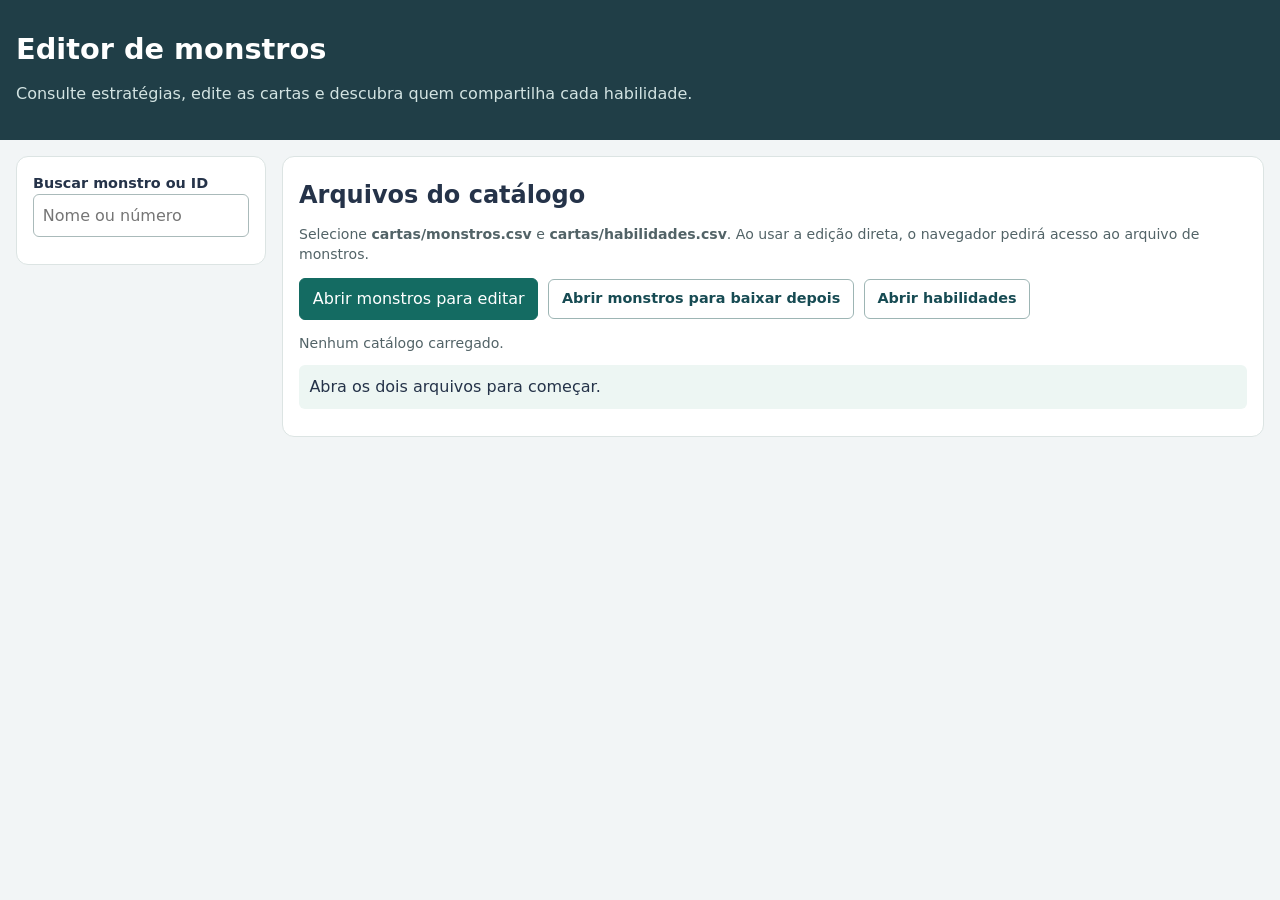
==== editor/monstros.html @ b83f89c7 "Editor de monstros e melhorias pontuais nos monstros" ====
<!doctype html>
<html lang="pt-BR">
<head>
<meta charset="utf-8">
<meta name="viewport" content="width=device-width,initial-scale=1">
<title>Editor de monstros · Catch All</title>
<style>
:root{font-family:system-ui,sans-serif;color:#253349;background:#f2f5f6;line-height:1.45}*{box-sizing:border-box}body{margin:0}header{padding:1.5rem max(1rem,calc((100vw - 1400px)/2));background:#203e47;color:white}h1,h2,h3,p{margin:.3rem 0 .7rem}h1{font-size:1.8rem}header p{color:#d2e3e2}.layout{display:grid;grid-template-columns:250px minmax(0,1fr);gap:1rem;max-width:1400px;margin:1rem auto;padding:0 1rem}aside,section{background:white;border:1px solid #dce4e3;border-radius:12px;padding:1rem;min-width:0}aside{align-self:start;position:sticky;top:1rem;max-height:calc(100vh - 2rem);display:flex;flex-direction:column}.lista{overflow:auto;display:grid;gap:.15rem;margin-top:.7rem}.lista button{text-align:left;border:0;background:transparent;padding:.45rem;border-radius:5px;color:#174b53}.lista button[aria-current=true]{background:#d8efea;font-weight:700}main{display:grid;gap:1rem}.flex{display:flex;gap:.6rem;flex-wrap:wrap;align-items:center}.espaco{justify-content:space-between}.acoes{margin:.8rem 0}.grid{display:grid;grid-template-columns:repeat(auto-fit,minmax(180px,1fr));gap:.75rem}.campo{display:grid;gap:.25rem}.largo{grid-column:1/-1}label{font-weight:600;font-size:.9rem}input,textarea,button{font:inherit}input,textarea{width:100%;border:1px solid #aababa;border-radius:6px;padding:.55rem;color:#20303c;background:white}textarea{min-height:4.4rem;resize:vertical}button,.arquivo{border:1px solid #9db5b4;border-radius:6px;padding:.55rem .8rem;cursor:pointer;background:#fff;color:#174b53}.primario{background:#146b62;color:white;border-color:#146b62}button:disabled{opacity:.45;cursor:not-allowed}.arquivo input{display:none}.nota{font-size:.88rem;color:#526367}.estado{padding:.65rem;background:#edf6f3;border-radius:6px;white-space:pre-wrap}.erro{background:#fff0ec;color:#9b3020}.habilidade{border-top:1px solid #e2e9e7;padding:.8rem 0}.habilidade p{margin:.25rem 0}.links{display:flex;flex-wrap:wrap;gap:.25rem .65rem}a{color:#086b6b}.sutil{color:#607575;font-size:.85rem}.oculto{display:none}@media(max-width:700px){.layout{grid-template-columns:1fr}aside{position:static;max-height:230px}.grid{grid-template-columns:repeat(2,minmax(0,1fr))}header{padding:1rem}}
</style>
</head>
<body>
<header><h1>Editor de monstros</h1><p>Consulte estratégias, edite as cartas e descubra quem compartilha cada habilidade.</p></header>
<div class="layout">
<aside><label for="busca">Buscar monstro ou ID</label><input id="busca" type="search" placeholder="Nome ou número"><nav id="lista" class="lista" aria-label="Monstros"></nav></aside>
<main>
<section>
<h2>Arquivos do catálogo</h2>
<p class="nota">Selecione <strong>cartas/monstros.csv</strong> e <strong>cartas/habilidades.csv</strong>. Ao usar a edição direta, o navegador pedirá acesso ao arquivo de monstros.</p>
<div class="flex acoes"><button id="abrir-direto" class="primario" type="button">Abrir monstros para editar</button><label class="arquivo">Abrir monstros para baixar depois<input id="abrir-monstros" type="file" accept=".csv,text/csv"></label><label class="arquivo">Abrir habilidades<input id="abrir-habilidades" type="file" accept=".csv,text/csv"></label></div>
<p id="arquivos" class="nota">Nenhum catálogo carregado.</p><p id="status" class="estado" role="status" aria-live="polite">Abra os dois arquivos para começar.</p>
</section>
<section id="editor" class="oculto">
<div class="flex espaco"><div><p class="sutil" id="posicao"></p><h2 id="titulo"></h2></div><div class="flex"><button id="anterior" type="button">← Anterior</button><button id="proximo" type="button">Próximo →</button></div></div>
<p class="nota">As alterações permanecem na sessão enquanto você navega. Salve para gravá-las no CSV. Os textos de passivas não alteram automaticamente a lógica do motor.</p>
<form id="formulario" class="grid" autocomplete="off"></form>
<div class="flex acoes"><button id="salvar" class="primario" type="button">Salvar CSV</button><span id="alteracoes" class="nota"></span></div>
<p class="nota">Em melhorias, use <code>habilidade:ID</code> e <code>evolucao:ID</code>, separados por <code>|</code>. Para habilidades inatas, tipos e fraquezas, separe os valores por <code>|</code>. Alterações em IDs e passivas podem exigir mudanças no motor e em outras cartas.</p>
</section>
<section id="painel-habilidades" class="oculto"><h2>Habilidades do monstro</h2><p class="nota">Inclui habilidades inatas, desbloqueáveis e herdadas. Os nomes apontam para os monstros que podem ter a mesma habilidade.</p><div id="habilidades"></div></section>
</main></div>
<script>
'use strict';
// O CSV aceita vírgulas, aspas duplicadas e quebras de linha dentro de campos.
function lerCsv(texto){let linhas=[],linha=[],campo='',estado='aberto';texto=texto.replace(/^\uFEFF/,'');function campoFim(){linha.push(campo);campo='';estado='aberto'}function linhaFim(){campoFim();if(linha.length>1||linha[0]!=='')linhas.push(linha);linha=[]}for(let i=0;i<texto.length;i++){let c=texto[i];if(estado==='aspas'){if(c==='"'){if(texto[i+1]==='"'){campo+='"';i++}else estado='fechado'}else campo+=c}else if(c===',')campoFim();else if(c==='\r'||c==='\n'){linhaFim();if(c==='\r'&&texto[i+1]==='\n')i++}else if(c==='"'&&estado==='aberto'&&campo==='')estado='aspas';else if(c==='"'||estado==='fechado')throw Error('Aspas inválidas no CSV.');else campo+=c}if(estado==='aspas')throw Error('Campo sem fechamento de aspas.');if(linha.length||campo||estado==='fechado')linhaFim();let [colunas,...dados]=linhas;if(!colunas||new Set(colunas).size!==colunas.length||colunas.includes(''))throw Error('Cabeçalho inválido.');return {colunas,linhas:dados.map((v,i)=>{if(v.length!==colunas.length)throw Error('Número de campos inválido na linha '+(i+2)+'.');return Object.fromEntries(colunas.map((c,j)=>[c,v[j]]))})}}
function gerarCsv(tabela){const esc=v=>{v=String(v??'');return /[",\r\n]/.test(v)?'"'+v.replaceAll('"','""')+'"':v};return [tabela.colunas,...tabela.linhas.map(l=>tabela.colunas.map(c=>l[c]??''))].map(l=>l.map(esc).join(',')).join('\n')+'\n'}
const $=id=>document.getElementById(id), estado={monstros:null,habilidades:null,indice:0,handle:null,original:'',sujo:false};
const rotulos={id_monstro:'ID',nome_monstro:'Nome',energia:'Energia',ofensiva:'Ofensiva',defesa:'Defesa',passiva_monstro:'Passiva',melhorias_monstro:'Melhorias em ordem',verso_monstro:'ID do verso',descricao_monstro:'Descrição',tipo:'Tipos',fraquezas:'Fraquezas',trilha:'Trilha',funcao_setup:'Papel no jogo',habilidades_inatas:'Habilidades inatas',estrategia_monstro:'Estratégia'};
const longos=new Set(['passiva_monstro','melhorias_monstro','descricao_monstro','estrategia_monstro']);
function avisar(msg,erro=false){$('status').textContent=msg;$('status').classList.toggle('erro',erro)}
function exigirColunas(t,colunas){for(const c of colunas)if(!t.colunas.includes(c))throw Error('Coluna ausente: '+c)}
function temAlteracoes(){return estado.sujo&&!confirm('Existem alterações não salvas. Deseja descartá-las?')}
function carregarMonstros(texto,handle){const t=lerCsv(texto);exigirColunas(t,['id_monstro','nome_monstro','melhorias_monstro','habilidades_inatas','verso_monstro','funcao_setup']);if(!t.linhas.length)throw Error('O CSV não contém monstros.');estado.monstros=t;estado.indice=0;estado.original=texto;estado.handle=handle;estado.sujo=false;atualizar()}
function carregarHabilidades(texto){const t=lerCsv(texto);exigirColunas(t,['id_habilidade','nome_habilidade','efeito','tag']);estado.habilidades=t;atualizar()}
function habilidadesDo(m,visitados=new Set()){if(!m||visitados.has(m.id_monstro))return new Map();visitados.add(m.id_monstro);let r=new Map();if(m.funcao_setup==='evolucao'){let origem=estado.monstros.linhas.find(x=>x.id_monstro===m.verso_monstro);if(origem){let ate=origem.melhorias_monstro.split('|').findIndex(s=>s==='evolucao:'+m.id_monstro);if(ate>=0){for(const [id] of habilidadesDo({...origem,melhorias_monstro:origem.melhorias_monstro.split('|').slice(0,ate).join('|')},visitados))r.set(id,'Herdada')}}}for(const id of (m.habilidades_inatas?m.habilidades_inatas.split('|'):[]))r.set(id,'Inata');for(const parte of m.melhorias_monstro.split('|')){const hit=/^habilidade:(\d+)$/.exec(parte);if(hit&&!r.has(hit[1]))r.set(hit[1],'Melhoria')}return r}
function ordem(){return estado.monstros.linhas.map((m,i)=>({m,i})).sort((a,b)=>Number(a.m.id_monstro)-Number(b.m.id_monstro)||a.i-b.i)}
function navegar(i){estado.indice=i;atualizar();$('editor').scrollIntoView({behavior:'smooth',block:'start'})}
function atualizarLista(){const lista=$('lista');lista.replaceChildren();if(!estado.monstros)return;const filtro=$('busca').value.toLocaleLowerCase('pt-BR');for(const {m,i} of ordem()){if(!(m.id_monstro+' '+m.nome_monstro).toLocaleLowerCase('pt-BR').includes(filtro))continue;const b=document.createElement('button');b.type='button';b.textContent=m.id_monstro+' · '+m.nome_monstro;b.setAttribute('aria-current',String(i===estado.indice));b.addEventListener('click',()=>navegar(i));lista.append(b)}}
function exibirHabilidades(){const painel=$('habilidades');painel.replaceChildren();if(!estado.habilidades){painel.textContent='Abra habilidades.csv para ver efeitos e compartilhamento.';return}const m=estado.monstros.linhas[estado.indice],cartas=habilidadesDo(m);if(!cartas.size){painel.textContent='Este monstro não tem habilidades próprias registradas.';return}for(const [id,origem] of cartas){const h=estado.habilidades.linhas.find(x=>x.id_habilidade===id);const bloco=document.createElement('article');bloco.className='habilidade';const titulo=document.createElement('h3');titulo.textContent=(h?.nome_habilidade??'Habilidade desconhecida')+' · '+id+' · '+origem;const efeito=document.createElement('p');efeito.textContent=h?.efeito??'Confira o ID informado no CSV.';const desc=document.createElement('p');desc.className='sutil';desc.textContent='Monstros com esta habilidade:';const links=document.createElement('div');links.className='links';for(const {m:outro,i} of ordem()){if(!habilidadesDo(outro).has(id))continue;const a=document.createElement('a');a.href='#editor';a.textContent=outro.nome_monstro+' ('+outro.id_monstro+')';a.addEventListener('click',e=>{e.preventDefault();navegar(i)});links.append(a)}bloco.append(titulo,efeito,desc,links);painel.append(bloco)}}
function atualizar(){const pronto=!!estado.monstros;$('editor').classList.toggle('oculto',!pronto);$('painel-habilidades').classList.toggle('oculto',!pronto);$('arquivos').textContent=(pronto?'Monstros: '+estado.monstros.linhas.length+' registros'+(estado.handle?' · gravação direta':' · download'):'Monstros: não carregados')+' | Habilidades: '+(estado.habilidades?estado.habilidades.linhas.length+' registros':'não carregadas');atualizarLista();if(!pronto)return;const m=estado.monstros.linhas[estado.indice],ord=ordem(),pos=ord.findIndex(x=>x.i===estado.indice);$('titulo').textContent=m.nome_monstro+' · ID '+m.id_monstro;$('posicao').textContent='Monstro '+(pos+1)+' de '+ord.length;$('anterior').disabled=pos===0;$('proximo').disabled=pos===ord.length-1;$('alteracoes').textContent=estado.sujo?'Há alterações não salvas.':'Nenhuma alteração pendente.';const form=$('formulario');form.replaceChildren();for(const campo of estado.monstros.colunas){const div=document.createElement('div');div.className='campo'+(longos.has(campo)?' largo':'');const label=document.createElement('label');label.htmlFor='campo-'+campo;label.textContent=rotulos[campo]??campo;const input=document.createElement(longos.has(campo)?'textarea':'input');input.id=label.htmlFor;input.value=m[campo];input.addEventListener('input',()=>{m[campo]=input.value;estado.sujo=true;$('alteracoes').textContent='Há alterações não salvas.';$('titulo').textContent=m.nome_monstro+' · ID '+m.id_monstro;atualizarLista();exibirHabilidades()});div.append(label,input);form.append(div)}exibirHabilidades()}
function validar(){const mons=estado.monstros.linhas,ids=new Set(),skillIds=new Set((estado.habilidades?.linhas??[]).filter(h=>h.tag==='monstro').map(h=>h.id_habilidade));for(const m of mons){if(!/^[1-9]\d*$/.test(m.id_monstro)||ids.has(m.id_monstro))throw Error('IDs devem ser inteiros positivos e únicos: '+m.id_monstro);ids.add(m.id_monstro);if(!m.nome_monstro.trim())throw Error('Um monstro está sem nome.');for(const c of ['energia','ofensiva','defesa'])if(c in m&&(!/^\d+$/.test(m[c])||(c==='energia'&&+m[c]<1)))throw Error('Valor inválido em '+c+' de '+m.nome_monstro+'.');for(const p of (m.melhorias_monstro?m.melhorias_monstro.split('|'):[])){const hit=/^(habilidade|evolucao):(\d+)$/.exec(p);if(!hit)throw Error('Melhoria inválida em '+m.nome_monstro+': '+p);if(hit[1]==='habilidade'&&estado.habilidades&&!skillIds.has(hit[2]))throw Error('Habilidade de monstro inexistente: '+hit[2])}for(const id of (m.habilidades_inatas?m.habilidades_inatas.split('|'):[]))if(!/^\d+$/.test(id)||(estado.habilidades&&!skillIds.has(id)))throw Error('Habilidade inata inválida em '+m.nome_monstro+': '+id)}for(const m of mons){if('tipo' in m&&!m.tipo)throw Error('Tipo ausente em '+m.nome_monstro+'.');if('fraquezas' in m&&!m.fraquezas)throw Error('Fraqueza ausente em '+m.nome_monstro+'.');if(!['inicial','capturavel','evolucao'].includes(m.funcao_setup)||Boolean(m.trilha)!==(m.funcao_setup==='capturavel'))throw Error('Papel ou trilha inválida em '+m.nome_monstro+'.');const verso=mons.find(x=>x.id_monstro===m.verso_monstro);if(m.verso_monstro&&(!verso||verso.verso_monstro!==m.id_monstro))throw Error('Verso inexistente ou não recíproco em '+m.nome_monstro+'.');for(const p of m.melhorias_monstro.split('|'))if(p.startsWith('evolucao:')&&(!verso||p.slice(9)!==m.verso_monstro||verso.funcao_setup!=='evolucao'))throw Error('Evolução inválida em '+m.nome_monstro+'.')}}
$('abrir-direto').hidden=!('showOpenFilePicker' in window);$('abrir-direto').addEventListener('click',async()=>{if(temAlteracoes())return;try{const [h]=await window.showOpenFilePicker({multiple:false,types:[{description:'CSV',accept:{'text/csv':['.csv']}}]});const f=await h.getFile();carregarMonstros(await f.text(),h);avisar('Monstros carregados. Selecione também habilidades.csv.')}catch(e){if(e.name!=='AbortError')avisar(e.message,true)}});
$('abrir-monstros').addEventListener('change',async e=>{const f=e.target.files[0];if(!f)return;if(temAlteracoes()){e.target.value='';return}try{carregarMonstros(await f.text(),null);avisar('Monstros carregados. O botão Salvar fará o download do CSV.')}catch(err){avisar(err.message,true)}e.target.value=''});
$('abrir-habilidades').addEventListener('change',async e=>{const f=e.target.files[0];if(!f)return;try{carregarHabilidades(await f.text());avisar('Habilidades carregadas.')}catch(err){avisar(err.message,true)}e.target.value=''});
$('salvar').addEventListener('click',async()=>{try{validar();const csv=gerarCsv(estado.monstros);if(estado.handle){const atual=await (await estado.handle.getFile()).text();if(atual!==estado.original)throw Error('O arquivo foi alterado fora do editor. Para evitar sobrescrever mudanças, recarregue-o antes de salvar.');const gravacao=await estado.handle.createWritable();await gravacao.write(csv);await gravacao.close();estado.original=csv;estado.sujo=false;avisar('CSV atualizado no arquivo selecionado.')}else{const url=URL.createObjectURL(new Blob([csv],{type:'text/csv;charset=utf-8'}));const a=document.createElement('a');a.href=url;a.download='monstros.csv';a.click();setTimeout(()=>URL.revokeObjectURL(url),1000);estado.sujo=false;avisar('CSV baixado. Substitua cartas/monstros.csv pelo arquivo baixado para atualizar o jogo.')}atualizar()}catch(err){avisar(err.message,true)}});
$('busca').addEventListener('input',atualizarLista);$('anterior').addEventListener('click',()=>{const ord=ordem(),pos=ord.findIndex(x=>x.i===estado.indice);if(pos>0)navegar(ord[pos-1].i)});$('proximo').addEventListener('click',()=>{const ord=ordem(),pos=ord.findIndex(x=>x.i===estado.indice);if(pos<ord.length-1)navegar(ord[pos+1].i)});window.addEventListener('beforeunload',e=>{if(estado.sujo){e.preventDefault();e.returnValue=''}});
</script>
</body>
</html>
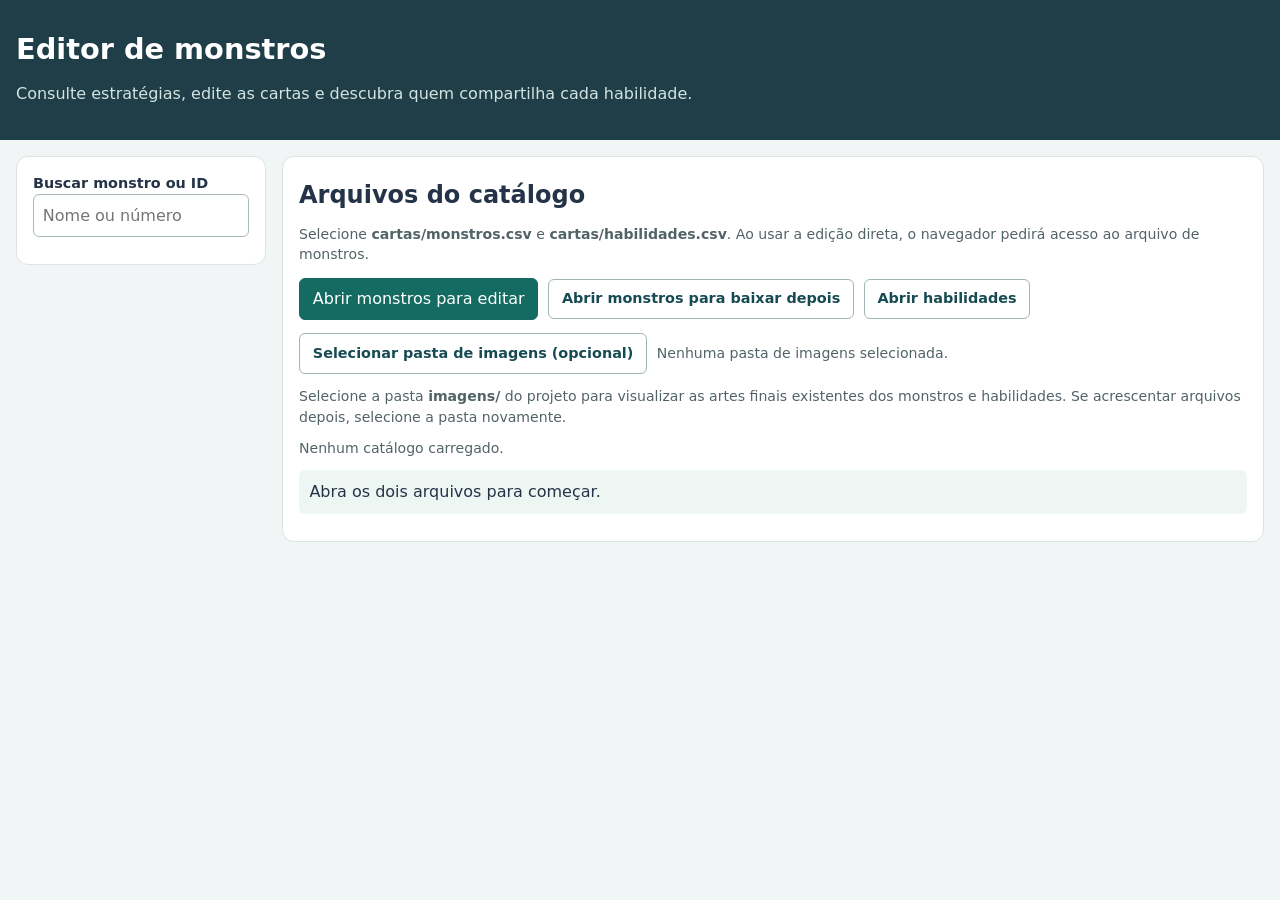
==== commit 53b156ff: "Preparação para imagens" ====
--- a/editor/monstros.html
+++ b/editor/monstros.html
@@ -6,6 +6,9 @@
 <title>Editor de monstros · Catch All</title>
 <style>
 :root{font-family:system-ui,sans-serif;color:#253349;background:#f2f5f6;line-height:1.45}*{box-sizing:border-box}body{margin:0}header{padding:1.5rem max(1rem,calc((100vw - 1400px)/2));background:#203e47;color:white}h1,h2,h3,p{margin:.3rem 0 .7rem}h1{font-size:1.8rem}header p{color:#d2e3e2}.layout{display:grid;grid-template-columns:250px minmax(0,1fr);gap:1rem;max-width:1400px;margin:1rem auto;padding:0 1rem}aside,section{background:white;border:1px solid #dce4e3;border-radius:12px;padding:1rem;min-width:0}aside{align-self:start;position:sticky;top:1rem;max-height:calc(100vh - 2rem);display:flex;flex-direction:column}.lista{overflow:auto;display:grid;gap:.15rem;margin-top:.7rem}.lista button{text-align:left;border:0;background:transparent;padding:.45rem;border-radius:5px;color:#174b53}.lista button[aria-current=true]{background:#d8efea;font-weight:700}main{display:grid;gap:1rem}.flex{display:flex;gap:.6rem;flex-wrap:wrap;align-items:center}.espaco{justify-content:space-between}.acoes{margin:.8rem 0}.grid{display:grid;grid-template-columns:repeat(auto-fit,minmax(180px,1fr));gap:.75rem}.campo{display:grid;gap:.25rem}.largo{grid-column:1/-1}label{font-weight:600;font-size:.9rem}input,textarea,button{font:inherit}input,textarea{width:100%;border:1px solid #aababa;border-radius:6px;padding:.55rem;color:#20303c;background:white}textarea{min-height:4.4rem;resize:vertical}button,.arquivo{border:1px solid #9db5b4;border-radius:6px;padding:.55rem .8rem;cursor:pointer;background:#fff;color:#174b53}.primario{background:#146b62;color:white;border-color:#146b62}button:disabled{opacity:.45;cursor:not-allowed}.arquivo input{display:none}.nota{font-size:.88rem;color:#526367}.estado{padding:.65rem;background:#edf6f3;border-radius:6px;white-space:pre-wrap}.erro{background:#fff0ec;color:#9b3020}.habilidade{border-top:1px solid #e2e9e7;padding:.8rem 0}.habilidade p{margin:.25rem 0}.links{display:flex;flex-wrap:wrap;gap:.25rem .65rem}a{color:#086b6b}.sutil{color:#607575;font-size:.85rem}.oculto{display:none}@media(max-width:700px){.layout{grid-template-columns:1fr}aside{position:static;max-height:230px}.grid{grid-template-columns:repeat(2,minmax(0,1fr))}header{padding:1rem}}
+</style>
+<style>
+.previa-imagem{display:block;max-width:100%;width:190px;max-height:230px;object-fit:contain;border-radius:8px;margin:.5rem 0}.previa-habilidade{width:110px;max-height:130px}.previa-imagem[hidden]{display:none}
 </style>
 </head>
 <body>
@@ -17,11 +20,14 @@
 <h2>Arquivos do catálogo</h2>
 <p class="nota">Selecione <strong>cartas/monstros.csv</strong> e <strong>cartas/habilidades.csv</strong>. Ao usar a edição direta, o navegador pedirá acesso ao arquivo de monstros.</p>
 <div class="flex acoes"><button id="abrir-direto" class="primario" type="button">Abrir monstros para editar</button><label class="arquivo">Abrir monstros para baixar depois<input id="abrir-monstros" type="file" accept=".csv,text/csv"></label><label class="arquivo">Abrir habilidades<input id="abrir-habilidades" type="file" accept=".csv,text/csv"></label></div>
+<div class="flex acoes"><label class="arquivo">Selecionar pasta de imagens (opcional)<input id="abrir-imagens" type="file" webkitdirectory multiple></label><span id="estado-imagens" class="nota">Nenhuma pasta de imagens selecionada.</span></div>
+<p class="nota">Selecione a pasta <strong>imagens/</strong> do projeto para visualizar as artes finais existentes dos monstros e habilidades. Se acrescentar arquivos depois, selecione a pasta novamente.</p>
 <p id="arquivos" class="nota">Nenhum catálogo carregado.</p><p id="status" class="estado" role="status" aria-live="polite">Abra os dois arquivos para começar.</p>
 </section>
 <section id="editor" class="oculto">
 <div class="flex espaco"><div><p class="sutil" id="posicao"></p><h2 id="titulo"></h2></div><div class="flex"><button id="anterior" type="button">← Anterior</button><button id="proximo" type="button">Próximo →</button></div></div>
 <p class="nota">As alterações permanecem na sessão enquanto você navega. Salve para gravá-las no CSV. Os textos de passivas não alteram automaticamente a lógica do motor.</p>
+<div id="imagem-monstro"></div>
 <form id="formulario" class="grid" autocomplete="off"></form>
 <div class="flex acoes"><button id="salvar" class="primario" type="button">Salvar CSV</button><span id="alteracoes" class="nota"></span></div>
 <p class="nota">Em melhorias, use <code>habilidade:ID</code> e <code>evolucao:ID</code>, separados por <code>|</code>. Para habilidades inatas, tipos e fraquezas, separe os valores por <code>|</code>. Alterações em IDs e passivas podem exigir mudanças no motor e em outras cartas.</p>
@@ -33,10 +39,14 @@
 // O CSV aceita vírgulas, aspas duplicadas e quebras de linha dentro de campos.
 function lerCsv(texto){let linhas=[],linha=[],campo='',estado='aberto';texto=texto.replace(/^\uFEFF/,'');function campoFim(){linha.push(campo);campo='';estado='aberto'}function linhaFim(){campoFim();if(linha.length>1||linha[0]!=='')linhas.push(linha);linha=[]}for(let i=0;i<texto.length;i++){let c=texto[i];if(estado==='aspas'){if(c==='"'){if(texto[i+1]==='"'){campo+='"';i++}else estado='fechado'}else campo+=c}else if(c===',')campoFim();else if(c==='\r'||c==='\n'){linhaFim();if(c==='\r'&&texto[i+1]==='\n')i++}else if(c==='"'&&estado==='aberto'&&campo==='')estado='aspas';else if(c==='"'||estado==='fechado')throw Error('Aspas inválidas no CSV.');else campo+=c}if(estado==='aspas')throw Error('Campo sem fechamento de aspas.');if(linha.length||campo||estado==='fechado')linhaFim();let [colunas,...dados]=linhas;if(!colunas||new Set(colunas).size!==colunas.length||colunas.includes(''))throw Error('Cabeçalho inválido.');return {colunas,linhas:dados.map((v,i)=>{if(v.length!==colunas.length)throw Error('Número de campos inválido na linha '+(i+2)+'.');return Object.fromEntries(colunas.map((c,j)=>[c,v[j]]))})}}
 function gerarCsv(tabela){const esc=v=>{v=String(v??'');return /[",\r\n]/.test(v)?'"'+v.replaceAll('"','""')+'"':v};return [tabela.colunas,...tabela.linhas.map(l=>tabela.colunas.map(c=>l[c]??''))].map(l=>l.map(esc).join(',')).join('\n')+'\n'}
-const $=id=>document.getElementById(id), estado={monstros:null,habilidades:null,indice:0,handle:null,original:'',sujo:false};
-const rotulos={id_monstro:'ID',nome_monstro:'Nome',energia:'Energia',ofensiva:'Ofensiva',defesa:'Defesa',passiva_monstro:'Passiva',melhorias_monstro:'Melhorias em ordem',verso_monstro:'ID do verso',descricao_monstro:'Descrição',tipo:'Tipos',fraquezas:'Fraquezas',trilha:'Trilha',funcao_setup:'Papel no jogo',habilidades_inatas:'Habilidades inatas',estrategia_monstro:'Estratégia'};
+const $=id=>document.getElementById(id), estado={monstros:null,habilidades:null,indice:0,handle:null,original:'',sujo:false,imagens:new Map(),urlsImagens:new Map()};
+const rotulos={id_monstro:'ID',nome_monstro:'Nome',energia:'Energia',ofensiva:'Ofensiva',defesa:'Defesa',passiva_monstro:'Passiva',melhorias_monstro:'Melhorias em ordem',verso_monstro:'ID do verso',descricao_monstro:'Descrição',tipo:'Tipos',fraquezas:'Fraquezas',trilha:'Trilha',funcao_setup:'Papel no jogo',habilidades_inatas:'Habilidades inatas',estrategia_monstro:'Estratégia',imagem:'Caminho da imagem final'};
 const longos=new Set(['passiva_monstro','melhorias_monstro','descricao_monstro','estrategia_monstro']);
 function avisar(msg,erro=false){$('status').textContent=msg;$('status').classList.toggle('erro',erro)}
+function limparUrlsImagens(){for(const url of estado.urlsImagens.values())URL.revokeObjectURL(url);estado.urlsImagens.clear()}
+function carregarImagens(arquivos){const imagens=new Map();for(const arquivo of arquivos){const partes=(arquivo.webkitRelativePath||'').split('/');if(partes.length<3)continue;const caminho=partes.slice(1).join('/');if(/^(monstros|habilidades)\/\d+\.png$/.test(caminho))imagens.set(caminho,arquivo)}limparUrlsImagens();estado.imagens=imagens;$('estado-imagens').textContent=`Pasta selecionada · ${imagens.size} imagem(ns) final(is) encontrada(s).`;atualizar()}
+function previaImagem(caminho,nome,classe=''){const arquivo=estado.imagens.get(caminho);if(!arquivo)return null;let url=estado.urlsImagens.get(caminho);if(!url){url=URL.createObjectURL(arquivo);estado.urlsImagens.set(caminho,url)}const img=document.createElement('img');img.className='previa-imagem '+classe;img.alt='Ilustração de '+nome;img.hidden=true;img.addEventListener('load',()=>{img.hidden=false});img.addEventListener('error',()=>{img.hidden=true});img.src=url;return img}
+function exibirImagemMonstro(m){const painel=$('imagem-monstro');painel.replaceChildren();const img=previaImagem(m.imagem,m.nome_monstro);if(img)painel.append(img)}
 function exigirColunas(t,colunas){for(const c of colunas)if(!t.colunas.includes(c))throw Error('Coluna ausente: '+c)}
 function temAlteracoes(){return estado.sujo&&!confirm('Existem alterações não salvas. Deseja descartá-las?')}
 function carregarMonstros(texto,handle){const t=lerCsv(texto);exigirColunas(t,['id_monstro','nome_monstro','melhorias_monstro','habilidades_inatas','verso_monstro','funcao_setup']);if(!t.linhas.length)throw Error('O CSV não contém monstros.');estado.monstros=t;estado.indice=0;estado.original=texto;estado.handle=handle;estado.sujo=false;atualizar()}
@@ -45,11 +55,12 @@
 function ordem(){return estado.monstros.linhas.map((m,i)=>({m,i})).sort((a,b)=>Number(a.m.id_monstro)-Number(b.m.id_monstro)||a.i-b.i)}
 function navegar(i){estado.indice=i;atualizar();$('editor').scrollIntoView({behavior:'smooth',block:'start'})}
 function atualizarLista(){const lista=$('lista');lista.replaceChildren();if(!estado.monstros)return;const filtro=$('busca').value.toLocaleLowerCase('pt-BR');for(const {m,i} of ordem()){if(!(m.id_monstro+' '+m.nome_monstro).toLocaleLowerCase('pt-BR').includes(filtro))continue;const b=document.createElement('button');b.type='button';b.textContent=m.id_monstro+' · '+m.nome_monstro;b.setAttribute('aria-current',String(i===estado.indice));b.addEventListener('click',()=>navegar(i));lista.append(b)}}
-function exibirHabilidades(){const painel=$('habilidades');painel.replaceChildren();if(!estado.habilidades){painel.textContent='Abra habilidades.csv para ver efeitos e compartilhamento.';return}const m=estado.monstros.linhas[estado.indice],cartas=habilidadesDo(m);if(!cartas.size){painel.textContent='Este monstro não tem habilidades próprias registradas.';return}for(const [id,origem] of cartas){const h=estado.habilidades.linhas.find(x=>x.id_habilidade===id);const bloco=document.createElement('article');bloco.className='habilidade';const titulo=document.createElement('h3');titulo.textContent=(h?.nome_habilidade??'Habilidade desconhecida')+' · '+id+' · '+origem;const efeito=document.createElement('p');efeito.textContent=h?.efeito??'Confira o ID informado no CSV.';const desc=document.createElement('p');desc.className='sutil';desc.textContent='Monstros com esta habilidade:';const links=document.createElement('div');links.className='links';for(const {m:outro,i} of ordem()){if(!habilidadesDo(outro).has(id))continue;const a=document.createElement('a');a.href='#editor';a.textContent=outro.nome_monstro+' ('+outro.id_monstro+')';a.addEventListener('click',e=>{e.preventDefault();navegar(i)});links.append(a)}bloco.append(titulo,efeito,desc,links);painel.append(bloco)}}
-function atualizar(){const pronto=!!estado.monstros;$('editor').classList.toggle('oculto',!pronto);$('painel-habilidades').classList.toggle('oculto',!pronto);$('arquivos').textContent=(pronto?'Monstros: '+estado.monstros.linhas.length+' registros'+(estado.handle?' · gravação direta':' · download'):'Monstros: não carregados')+' | Habilidades: '+(estado.habilidades?estado.habilidades.linhas.length+' registros':'não carregadas');atualizarLista();if(!pronto)return;const m=estado.monstros.linhas[estado.indice],ord=ordem(),pos=ord.findIndex(x=>x.i===estado.indice);$('titulo').textContent=m.nome_monstro+' · ID '+m.id_monstro;$('posicao').textContent='Monstro '+(pos+1)+' de '+ord.length;$('anterior').disabled=pos===0;$('proximo').disabled=pos===ord.length-1;$('alteracoes').textContent=estado.sujo?'Há alterações não salvas.':'Nenhuma alteração pendente.';const form=$('formulario');form.replaceChildren();for(const campo of estado.monstros.colunas){const div=document.createElement('div');div.className='campo'+(longos.has(campo)?' largo':'');const label=document.createElement('label');label.htmlFor='campo-'+campo;label.textContent=rotulos[campo]??campo;const input=document.createElement(longos.has(campo)?'textarea':'input');input.id=label.htmlFor;input.value=m[campo];input.addEventListener('input',()=>{m[campo]=input.value;estado.sujo=true;$('alteracoes').textContent='Há alterações não salvas.';$('titulo').textContent=m.nome_monstro+' · ID '+m.id_monstro;atualizarLista();exibirHabilidades()});div.append(label,input);form.append(div)}exibirHabilidades()}
+function exibirHabilidades(){const painel=$('habilidades');painel.replaceChildren();if(!estado.habilidades){painel.textContent='Abra habilidades.csv para ver efeitos e compartilhamento.';return}const m=estado.monstros.linhas[estado.indice],cartas=habilidadesDo(m);if(!cartas.size){painel.textContent='Este monstro não tem habilidades próprias registradas.';return}for(const [id,origem] of cartas){const h=estado.habilidades.linhas.find(x=>x.id_habilidade===id);const bloco=document.createElement('article');bloco.className='habilidade';const titulo=document.createElement('h3');titulo.textContent=(h?.nome_habilidade??'Habilidade desconhecida')+' · '+id+' · '+origem;const efeito=document.createElement('p');efeito.textContent=h?.efeito??'Confira o ID informado no CSV.';const desc=document.createElement('p');desc.className='sutil';desc.textContent='Monstros com esta habilidade:';const links=document.createElement('div');links.className='links';for(const {m:outro,i} of ordem()){if(!habilidadesDo(outro).has(id))continue;const a=document.createElement('a');a.href='#editor';a.textContent=outro.nome_monstro+' ('+outro.id_monstro+')';a.addEventListener('click',e=>{e.preventDefault();navegar(i)});links.append(a)}bloco.append(titulo,efeito,desc,links);const img=previaImagem(h?.imagem,h?.nome_habilidade??'habilidade','previa-habilidade');if(img)bloco.append(img);painel.append(bloco)}}
+function atualizar(){const pronto=!!estado.monstros;$('editor').classList.toggle('oculto',!pronto);$('painel-habilidades').classList.toggle('oculto',!pronto);$('arquivos').textContent=(pronto?'Monstros: '+estado.monstros.linhas.length+' registros'+(estado.handle?' · gravação direta':' · download'):'Monstros: não carregados')+' | Habilidades: '+(estado.habilidades?estado.habilidades.linhas.length+' registros':'não carregadas');atualizarLista();if(!pronto)return;const m=estado.monstros.linhas[estado.indice],ord=ordem(),pos=ord.findIndex(x=>x.i===estado.indice);$('titulo').textContent=m.nome_monstro+' · ID '+m.id_monstro;exibirImagemMonstro(m);$('posicao').textContent='Monstro '+(pos+1)+' de '+ord.length;$('anterior').disabled=pos===0;$('proximo').disabled=pos===ord.length-1;$('alteracoes').textContent=estado.sujo?'Há alterações não salvas.':'Nenhuma alteração pendente.';const form=$('formulario');form.replaceChildren();for(const campo of estado.monstros.colunas){const div=document.createElement('div');div.className='campo'+(longos.has(campo)?' largo':'');const label=document.createElement('label');label.htmlFor='campo-'+campo;label.textContent=rotulos[campo]??campo;const input=document.createElement(longos.has(campo)?'textarea':'input');input.id=label.htmlFor;input.value=m[campo];input.addEventListener('input',()=>{m[campo]=input.value;estado.sujo=true;$('alteracoes').textContent='Há alterações não salvas.';$('titulo').textContent=m.nome_monstro+' · ID '+m.id_monstro;atualizarLista();if(campo==='imagem'||campo==='nome_monstro')exibirImagemMonstro(m);exibirHabilidades()});div.append(label,input);form.append(div)}exibirHabilidades()}
 function validar(){const mons=estado.monstros.linhas,ids=new Set(),skillIds=new Set((estado.habilidades?.linhas??[]).filter(h=>h.tag==='monstro').map(h=>h.id_habilidade));for(const m of mons){if(!/^[1-9]\d*$/.test(m.id_monstro)||ids.has(m.id_monstro))throw Error('IDs devem ser inteiros positivos e únicos: '+m.id_monstro);ids.add(m.id_monstro);if(!m.nome_monstro.trim())throw Error('Um monstro está sem nome.');for(const c of ['energia','ofensiva','defesa'])if(c in m&&(!/^\d+$/.test(m[c])||(c==='energia'&&+m[c]<1)))throw Error('Valor inválido em '+c+' de '+m.nome_monstro+'.');for(const p of (m.melhorias_monstro?m.melhorias_monstro.split('|'):[])){const hit=/^(habilidade|evolucao):(\d+)$/.exec(p);if(!hit)throw Error('Melhoria inválida em '+m.nome_monstro+': '+p);if(hit[1]==='habilidade'&&estado.habilidades&&!skillIds.has(hit[2]))throw Error('Habilidade de monstro inexistente: '+hit[2])}for(const id of (m.habilidades_inatas?m.habilidades_inatas.split('|'):[]))if(!/^\d+$/.test(id)||(estado.habilidades&&!skillIds.has(id)))throw Error('Habilidade inata inválida em '+m.nome_monstro+': '+id)}for(const m of mons){if('tipo' in m&&!m.tipo)throw Error('Tipo ausente em '+m.nome_monstro+'.');if('fraquezas' in m&&!m.fraquezas)throw Error('Fraqueza ausente em '+m.nome_monstro+'.');if(!['inicial','capturavel','evolucao'].includes(m.funcao_setup)||Boolean(m.trilha)!==(m.funcao_setup==='capturavel'))throw Error('Papel ou trilha inválida em '+m.nome_monstro+'.');const verso=mons.find(x=>x.id_monstro===m.verso_monstro);if(m.verso_monstro&&(!verso||verso.verso_monstro!==m.id_monstro))throw Error('Verso inexistente ou não recíproco em '+m.nome_monstro+'.');for(const p of m.melhorias_monstro.split('|'))if(p.startsWith('evolucao:')&&(!verso||p.slice(9)!==m.verso_monstro||verso.funcao_setup!=='evolucao'))throw Error('Evolução inválida em '+m.nome_monstro+'.')}}
 $('abrir-direto').hidden=!('showOpenFilePicker' in window);$('abrir-direto').addEventListener('click',async()=>{if(temAlteracoes())return;try{const [h]=await window.showOpenFilePicker({multiple:false,types:[{description:'CSV',accept:{'text/csv':['.csv']}}]});const f=await h.getFile();carregarMonstros(await f.text(),h);avisar('Monstros carregados. Selecione também habilidades.csv.')}catch(e){if(e.name!=='AbortError')avisar(e.message,true)}});
 $('abrir-monstros').addEventListener('change',async e=>{const f=e.target.files[0];if(!f)return;if(temAlteracoes()){e.target.value='';return}try{carregarMonstros(await f.text(),null);avisar('Monstros carregados. O botão Salvar fará o download do CSV.')}catch(err){avisar(err.message,true)}e.target.value=''});
+$('abrir-imagens').addEventListener('change',e=>{if(e.target.files.length)carregarImagens(e.target.files);e.target.value=''});
 $('abrir-habilidades').addEventListener('change',async e=>{const f=e.target.files[0];if(!f)return;try{carregarHabilidades(await f.text());avisar('Habilidades carregadas.')}catch(err){avisar(err.message,true)}e.target.value=''});
 $('salvar').addEventListener('click',async()=>{try{validar();const csv=gerarCsv(estado.monstros);if(estado.handle){const atual=await (await estado.handle.getFile()).text();if(atual!==estado.original)throw Error('O arquivo foi alterado fora do editor. Para evitar sobrescrever mudanças, recarregue-o antes de salvar.');const gravacao=await estado.handle.createWritable();await gravacao.write(csv);await gravacao.close();estado.original=csv;estado.sujo=false;avisar('CSV atualizado no arquivo selecionado.')}else{const url=URL.createObjectURL(new Blob([csv],{type:'text/csv;charset=utf-8'}));const a=document.createElement('a');a.href=url;a.download='monstros.csv';a.click();setTimeout(()=>URL.revokeObjectURL(url),1000);estado.sujo=false;avisar('CSV baixado. Substitua cartas/monstros.csv pelo arquivo baixado para atualizar o jogo.')}atualizar()}catch(err){avisar(err.message,true)}});
 $('busca').addEventListener('input',atualizarLista);$('anterior').addEventListener('click',()=>{const ord=ordem(),pos=ord.findIndex(x=>x.i===estado.indice);if(pos>0)navegar(ord[pos-1].i)});$('proximo').addEventListener('click',()=>{const ord=ordem(),pos=ord.findIndex(x=>x.i===estado.indice);if(pos<ord.length-1)navegar(ord[pos+1].i)});window.addEventListener('beforeunload',e=>{if(estado.sujo){e.preventDefault();e.returnValue=''}});
